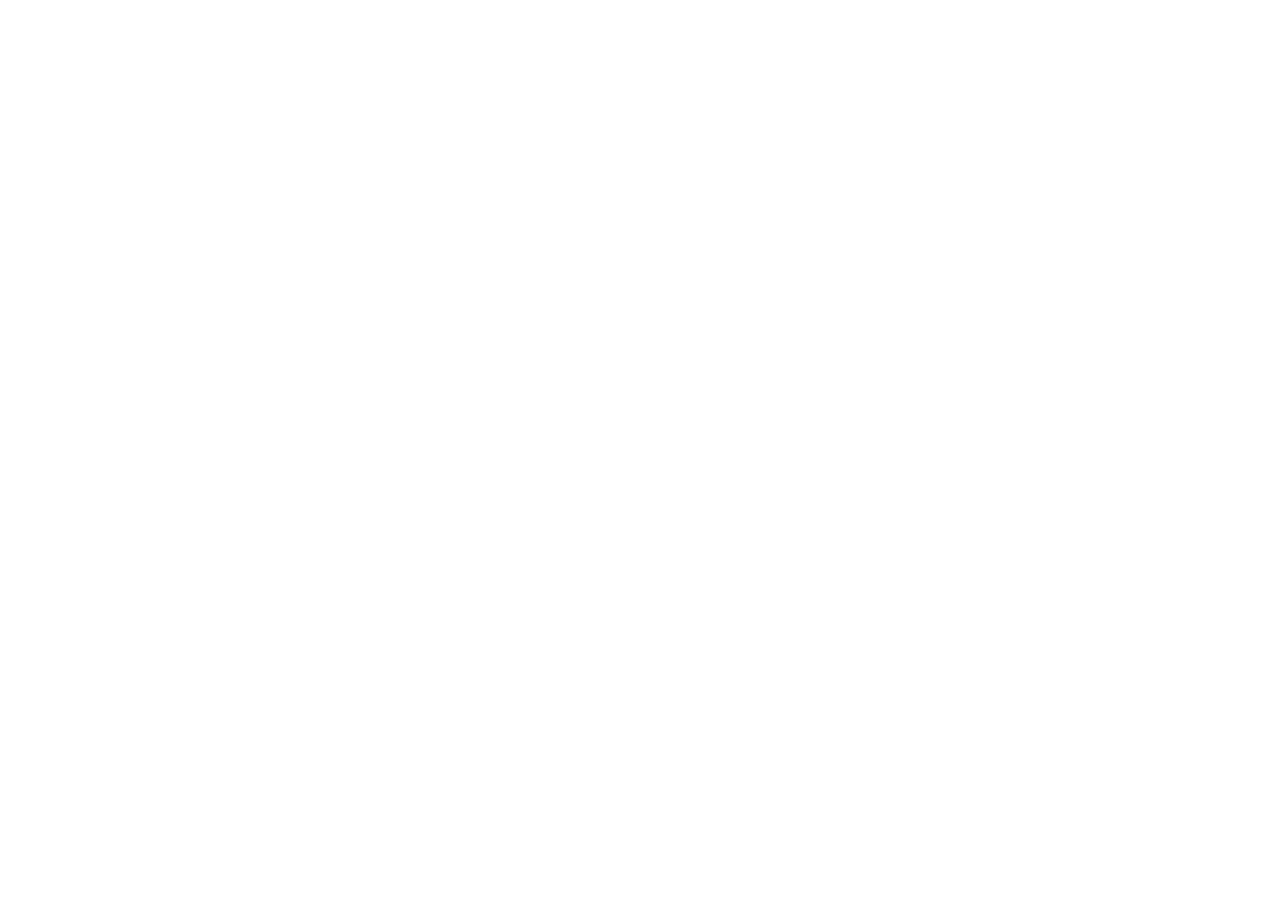
==== frontend/index.html @ c276bc0d "fix：静态网站托管404，找不到目录" ====
<!DOCTYPE html>
<html lang="zh-CN">
  <head>
    <meta charset="UTF-8" />
    <link rel="icon" type="image/svg+xml" href="./favicon.svg" />
    <meta name="viewport" content="width=device-width, initial-scale=1.0" />
    <title>80AI - AI 绘图系统</title>
    <base href="/80ai/">
  </head>
  <body>
    <div id="app"></div>
    <script type="module" src="./src/main.ts"></script>
  </body>
</html>
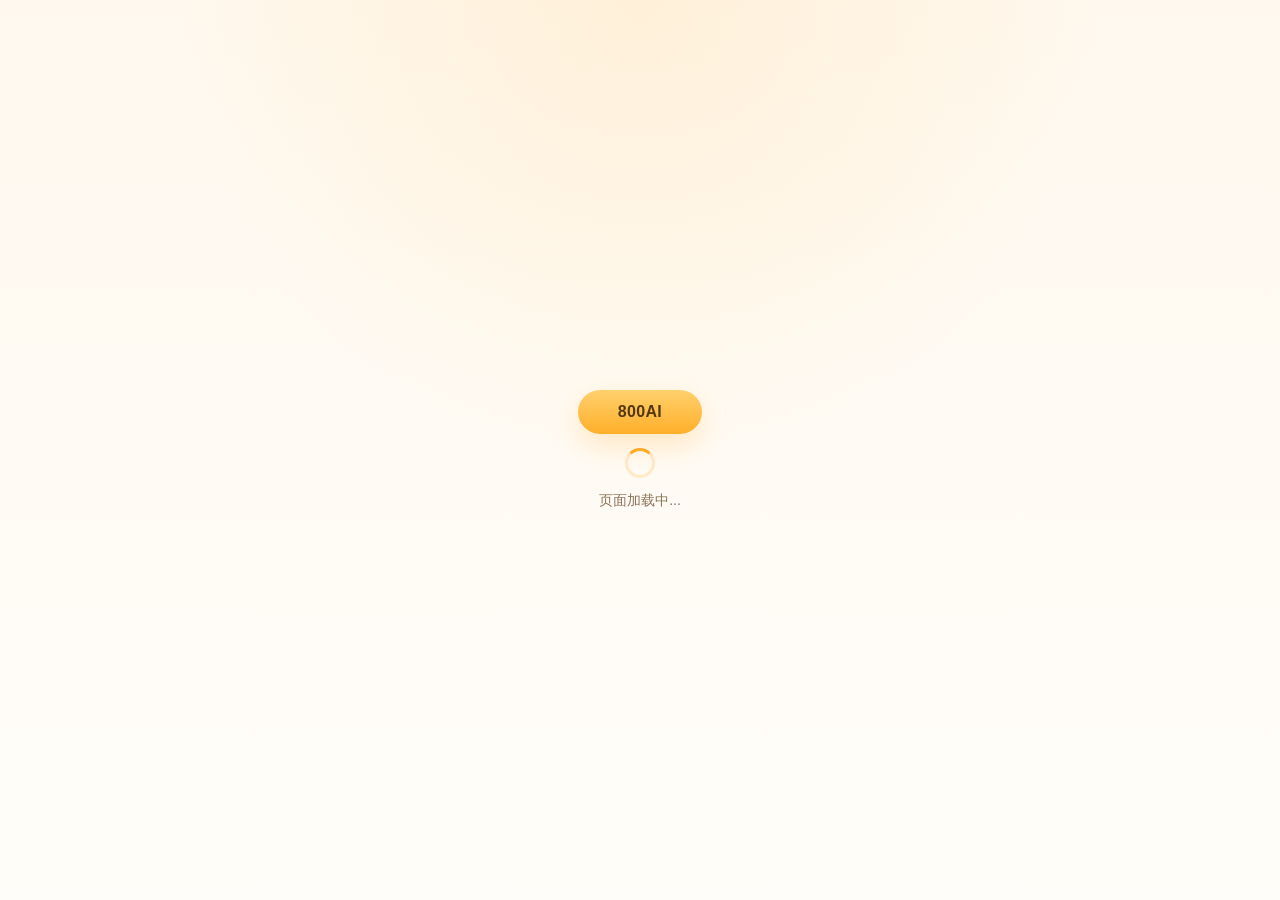
==== commit 462b33e5: "将启动加载屏移出 Vue 挂载节点，等路由就绪后再淡出，避免首屏闪白。 Co-authored-by: Cursor <cursoragent@cursor.com>" ====
--- a/frontend/index.html
+++ b/frontend/index.html
@@ -4,11 +4,93 @@
     <meta charset="UTF-8" />
     <link rel="icon" type="image/svg+xml" href="./favicon.svg" />
     <meta name="viewport" content="width=device-width, initial-scale=1.0" />
-    <title>80AI - AI 绘图系统</title>
-    <base href="/80ai/">
+    <style>
+      :root {
+        color-scheme: light;
+        font-family: -apple-system, BlinkMacSystemFont, "SF Pro Text", "PingFang SC",
+          "Hiragino Sans GB", "Microsoft YaHei", "Segoe UI", sans-serif;
+        background: #fffaf4;
+        color: #6b5436;
+      }
+
+      html,
+      body {
+        margin: 0;
+        min-height: 100%;
+        background: #fffaf4;
+      }
+
+      #app {
+        min-height: 100vh;
+      }
+
+      .app-boot {
+        position: fixed;
+        inset: 0;
+        z-index: 9999;
+        display: flex;
+        min-height: 100vh;
+        flex-direction: column;
+        align-items: center;
+        justify-content: center;
+        gap: 14px;
+        background:
+          radial-gradient(circle at top, rgba(255, 199, 103, 0.16), transparent 42%),
+          linear-gradient(180deg, #fff8ee 0%, #fffdf9 100%);
+        opacity: 1;
+        transition: opacity 0.28s ease;
+      }
+
+      .app-boot.is-leaving {
+        opacity: 0;
+        pointer-events: none;
+      }
+
+      .app-boot-logo {
+        display: inline-flex;
+        align-items: center;
+        justify-content: center;
+        min-width: 88px;
+        height: 44px;
+        padding: 0 18px;
+        border-radius: 999px;
+        background: linear-gradient(180deg, #ffd06d, #ffaf29);
+        color: #523713;
+        font-size: 16px;
+        font-weight: 700;
+        letter-spacing: 0.02em;
+        box-shadow: 0 12px 28px rgba(255, 175, 41, 0.22);
+      }
+
+      .app-boot-spinner {
+        width: 24px;
+        height: 24px;
+        border: 3px solid rgba(255, 171, 37, 0.22);
+        border-top-color: #ffab25;
+        border-radius: 50%;
+        animation: app-boot-spin 0.9s linear infinite;
+      }
+
+      .app-boot-text {
+        font-size: 14px;
+        color: #8c7458;
+      }
+
+      @keyframes app-boot-spin {
+        to {
+          transform: rotate(360deg);
+        }
+      }
+    </style>
+    <title>800AI - AI生图平台</title>
   </head>
   <body>
     <div id="app"></div>
+    <div id="app-boot" class="app-boot" role="status" aria-live="polite">
+      <div class="app-boot-logo">800AI</div>
+      <div class="app-boot-spinner" aria-hidden="true"></div>
+      <div class="app-boot-text">页面加载中...</div>
+    </div>
     <script type="module" src="./src/main.ts"></script>
   </body>
 </html>
